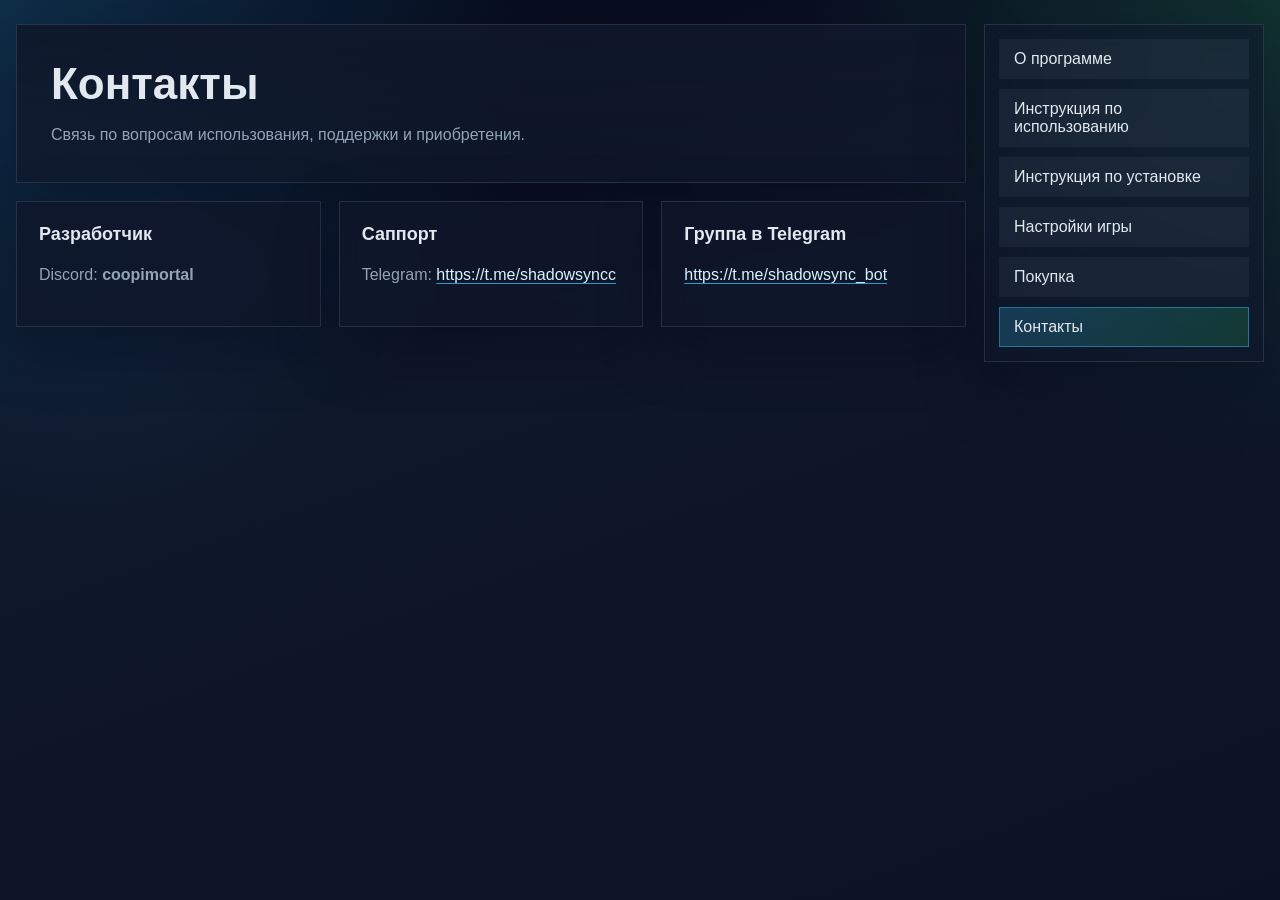
==== contacts.html @ 86889a83 "Add files via upload" ====
<!doctype html>
<html lang="ru">
<head>
  <meta charset="UTF-8" />
  <meta name="viewport" content="width=device-width, initial-scale=1.0" />
  <title>Контакты</title>
  <link rel="stylesheet" href="styles.css" />
</head>
<body>
  <div class="page">
    <div class="container shell">
      <main class="main">
        <section class="hero">
          <h2>Контакты</h2>
          <p>Связь по вопросам использования, поддержки и приобретения.</p>
        </section>

        <section class="grid">
          <article class="card">
            <h3>Разработчик</h3>
            <p>Discord: <strong>coopimortal</strong></p>
          </article>

          <article class="card">
            <h3>Саппорт</h3>
            <p>
              Telegram:
              <a href="https://t.me/shadowsyncc" target="_blank" rel="noopener noreferrer">
                https://t.me/shadowsyncc
              </a>
            </p>
          </article>

          <article class="card">
            <h3>Группа в Telegram</h3>
            <p>
              <a href="https://t.me/shadowsync_bot" target="_blank" rel="noopener noreferrer">
                https://t.me/shadowsync_bot
              </a>
            </p>
          </article>
        </section>
      </main>

      <aside class="sidebar">
        <nav class="nav">
          <a data-page href="index.html">О программе</a>
          <a data-page href="usage.html">Инструкция по использованию</a>
          <a data-page href="install.html">Инструкция по установке</a>
          <a data-page href="game-settings.html">Настройки игры</a>
          <a data-page href="purchase.html">Покупка</a>
          <a data-page href="contacts.html">Контакты</a>
        </nav>
      </aside>
    </div>
  </div>

  <script src="script.js"></script>
</body>
</html>
---- styles.css ----
/* Base layout */
:root {
  --bg: #0f172a;
  --bg-soft: #111c36;
  --card: rgba(15, 23, 42, 0.82);
  --card-border: rgba(148, 163, 184, 0.18);
  --text: #e2e8f0;
  --muted: #94a3b8;
  --accent: #38bdf8;
  --accent-2: #22c55e;
  --shadow: 0 20px 60px rgba(2, 6, 23, 0.35);
}

* {
  box-sizing: border-box;
}

html,
body {
  margin: 0;
  min-height: 100%;
}

body {
  font-family: Arial, Helvetica, sans-serif;
  color: var(--text);
  background:
    radial-gradient(circle at top left, rgba(56, 189, 248, 0.22), transparent 35%),
    radial-gradient(circle at top right, rgba(34, 197, 94, 0.16), transparent 30%),
    linear-gradient(160deg, #020617 0%, var(--bg) 40%, #0b1224 100%);
}

.page {
  min-height: 100vh;
  display: flex;
  flex-direction: column;
}

.container {
  width: min(1600px, calc(100% - 32px));
  margin: 0 auto;
}

.header {
  padding: 24px 0 12px;
}

.brand {
  display: flex;
  align-items: flex-start;
  padding: 18px 22px;
  background: rgba(15, 23, 42, 0.55);
  border: 1px solid var(--card-border);
  box-shadow: var(--shadow);
  backdrop-filter: blur(12px);
}

.brand h1 {
  margin: 0;
  font-size: 22px;
  letter-spacing: 0.02em;
}

.brand p {
  margin: 6px 0 0;
  color: var(--muted);
  font-size: 14px;
}

.shell {
  display: grid;
  grid-template-columns: minmax(0, 1fr) 280px;
  gap: 18px;
  align-items: start;
  padding-bottom: 40px;
  padding-top: 24px;
}

.nav {
  display: flex;
  flex-wrap: wrap;
  gap: 10px;
}

.sidebar {
  position: sticky;
  top: 24px;
}

.sidebar .nav {
  flex-direction: column;
  flex-wrap: nowrap;
  align-items: stretch;
  background: rgba(15, 23, 42, 0.55);
  border: 1px solid var(--card-border);
  padding: 14px;
  box-shadow: var(--shadow);
  backdrop-filter: blur(12px);
}

.nav a {
  text-decoration: none;
  color: var(--text);
  padding: 10px 14px;
  border: 1px solid transparent;
  background: rgba(148, 163, 184, 0.08);
  transition: 0.2s ease;
}

.nav a:hover {
  border-color: rgba(56, 189, 248, 0.5);
  background: rgba(56, 189, 248, 0.12);
}

.nav a.active {
  background: linear-gradient(135deg, rgba(56, 189, 248, 0.22), rgba(34, 197, 94, 0.18));
  border-color: rgba(56, 189, 248, 0.45);
}

.main {
  flex: 1;
  padding: 0px;
}

.hero {
  padding: 34px;
  background: linear-gradient(180deg, rgba(15, 23, 42, 0.92), rgba(15, 23, 42, 0.72));
  border: 1px solid var(--card-border);
  box-shadow: var(--shadow);
}

.hero h2 {
  margin: 0 0 12px;
  font-size: clamp(28px, 4vw, 44px);
}

.hero p {
  margin: 0;
  max-width: 760px;
  color: var(--muted);
  font-size: 16px;
  line-height: 1.7;
}

.grid {
  display: grid;
  grid-template-columns: repeat(3, minmax(0, 1fr));
  gap: 18px;
  margin-top: 18px;
}

.triple-grid {
  display: grid;
  grid-template-columns: repeat(3, minmax(0, 1fr));
  gap: 18px;
  margin-top: 18px;
}

.two-grid {
  display: grid;
  grid-template-columns: repeat(2, minmax(0, 1fr));
  gap: 18px;
  margin-top: 18px;
}

.two-grid .card {
  display: flex;
  flex-direction: column;
}

.card {
  padding: 22px;
  background: var(--card);
  border: 1px solid var(--card-border);
  box-shadow: var(--shadow);
  backdrop-filter: blur(12px);
}

.card h3 {
  margin: 0 0 10px;
  font-size: 18px;
}

.card p,
.card li {
  color: var(--muted);
  line-height: 1.7;
}

.card img {
  width: 100%;
  height: auto;
  display: block;
}

.preview-card {
  display: flex;
  flex-direction: column;
  gap: 14px;
  cursor: pointer;
  text-decoration: none;
  color: inherit;
  transition: transform 0.2s ease, border-color 0.2s ease, background 0.2s ease;
}

.preview-card .thumb {
  width: 100%;
  aspect-ratio: 16 / 9;
  object-fit: cover;
  border: 1px solid rgba(148, 163, 184, 0.18);
  box-shadow: 0 12px 30px rgba(2, 6, 23, 0.25);
}

.preview-card .meta {
  display: flex;
  flex-direction: column;
  gap: 8px;
}

.preview-card:hover {
  transform: translateY(-2px);
  border-color: rgba(56, 189, 248, 0.45);
}

.preview-card:focus-visible {
  outline: 2px solid var(--accent);
  outline-offset: 3px;
}

.buy-button {
  width: 100%;
  margin-top: auto;
  padding: 12px 16px;
  border: 1px solid rgba(56, 189, 248, 0.45);
  border-radius: 0;
  background: linear-gradient(135deg, rgba(56, 189, 248, 0.22), rgba(34, 197, 94, 0.18));
  color: var(--text);
  cursor: pointer;
  font: inherit;
  transition: transform 0.2s ease, background 0.2s ease, border-color 0.2s ease;
}

.buy-button:hover {
  transform: translateY(-1px);
  border-color: rgba(56, 189, 248, 0.7);
  background: linear-gradient(135deg, rgba(56, 189, 248, 0.3), rgba(34, 197, 94, 0.24));
}

.modal-backdrop {
  position: fixed;
  inset: 0;
  display: none;
  align-items: center;
  justify-content: center;
  padding: 20px;
  background: rgba(2, 6, 23, 0.72);
  backdrop-filter: blur(8px);
  z-index: 1000;
}

.modal-backdrop.open {
  display: flex;
}

.modal {
  position: relative;
  width: min(860px, 100%);
  padding: 24px;
  background: linear-gradient(180deg, rgba(15, 23, 42, 0.98), rgba(15, 23, 42, 0.92));
  border: 1px solid rgba(148, 163, 184, 0.22);
  box-shadow: var(--shadow);
}

.modal h3 {
  margin-top: 0;
}

.modal-close {
  position: absolute;
  top: 14px;
  right: 14px;
  width: 38px;
  height: 38px;
  border: 0;
  border-radius: 50%;
  background: rgba(148, 163, 184, 0.12);
  color: var(--text);
  font-size: 22px;
  cursor: pointer;
}

.payment-link {
  text-decoration: none;
  color: inherit;
}

.payment-link:hover {
  border-color: rgba(56, 189, 248, 0.45);
}

.card ul {
  margin: 0;
  padding-left: 18px;
}

.steps {
  display: grid;
  gap: 14px;
  margin-top: 18px;
}

.step {
  display: flex;
  gap: 14px;
  align-items: flex-start;
  padding: 18px 20px;
  background: rgba(148, 163, 184, 0.08);
  border: 1px solid rgba(148, 163, 184, 0.12);
}

.badge {
  flex: 0 0 auto;
  display: inline-flex;
  align-items: center;
  justify-content: center;
  width: 34px;
  height: 34px;
  border-radius: 50%;
  background: linear-gradient(135deg, var(--accent), var(--accent-2));
  color: #00111f;
  font-weight: 700;
}

.footer {
  padding: 0 0 24px;
  color: var(--muted);
  text-align: center;
  font-size: 14px;
}

.note {
    margin-top: 18px;
    padding: 25px 16px;
    border-left: 4px solid #ff0a28;
    background: rgb(255 10 10 / 27%);
    color: #ffffff;
}

.main a {
  color: #d8f3ff;
  text-decoration: underline;
  text-decoration-color: rgba(56, 189, 248, 0.8);
  text-underline-offset: 3px;
}

.main a:hover {
  color: var(--accent);
}

.usage-page img {
  width: 285px;
  max-width: 100%;
  height: auto;
}

@media (max-width: 860px) {
  .brand {
    flex-direction: column;
  }

  .shell {
    grid-template-columns: 1fr;
  }

  .sidebar {
    position: static;
  }

  .grid {
    grid-template-columns: 1fr;
  }

  .triple-grid {
    grid-template-columns: 1fr;
  }

  .two-grid {
    grid-template-columns: 1fr;
  }
}
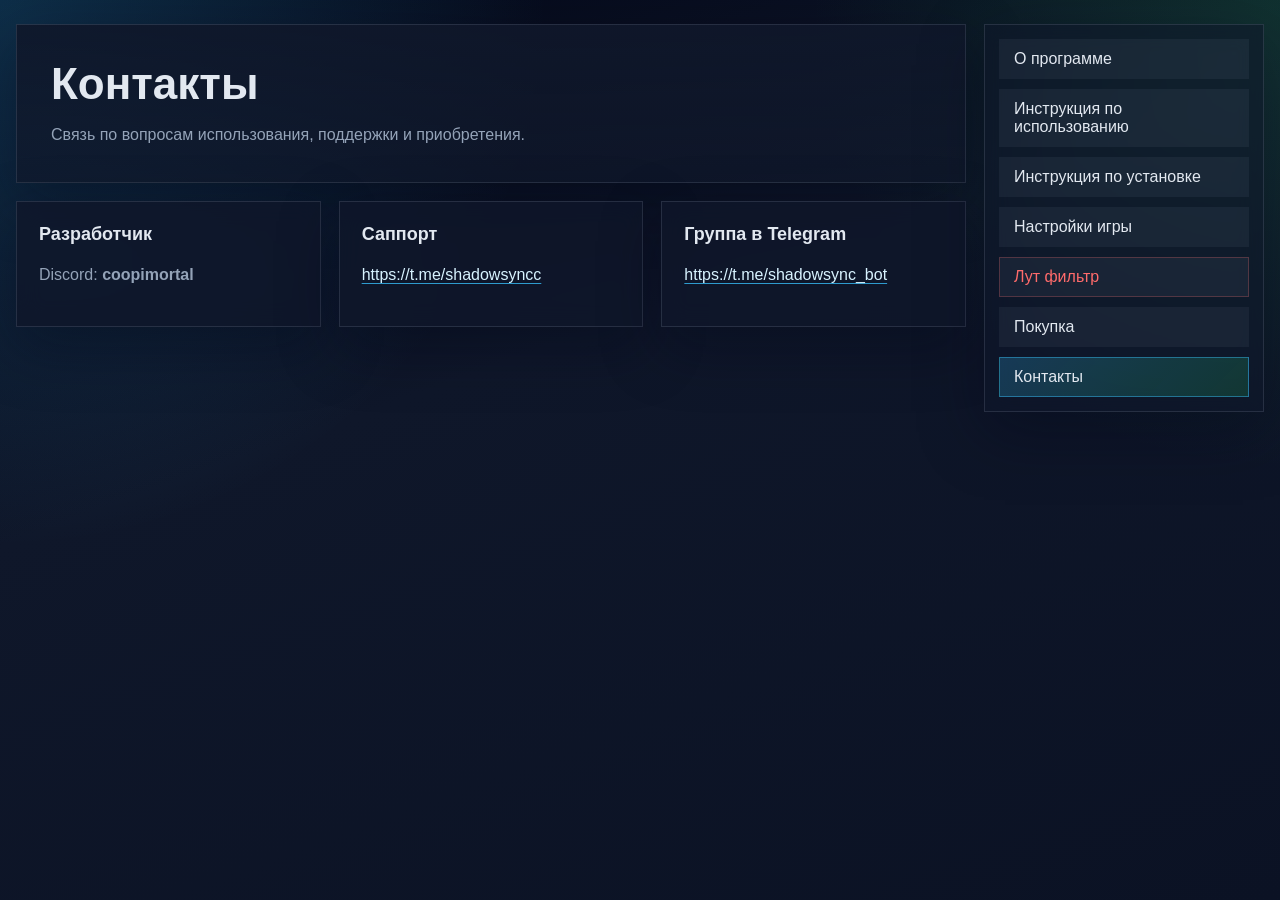
==== commit 2b0754a6: "Add files via upload" ====
--- a/contacts.html
+++ b/contacts.html
@@ -20,24 +20,13 @@
             <h3>Разработчик</h3>
             <p>Discord: <strong>coopimortal</strong></p>
           </article>
-
           <article class="card">
             <h3>Саппорт</h3>
-            <p>
-              Telegram:
-              <a href="https://t.me/shadowsyncc" target="_blank" rel="noopener noreferrer">
-                https://t.me/shadowsyncc
-              </a>
-            </p>
+            <p><a href="https://t.me/shadowsyncc" target="_blank" rel="noopener noreferrer">https://t.me/shadowsyncc</a></p>
           </article>
-
           <article class="card">
             <h3>Группа в Telegram</h3>
-            <p>
-              <a href="https://t.me/shadowsync_bot" target="_blank" rel="noopener noreferrer">
-                https://t.me/shadowsync_bot
-              </a>
-            </p>
+            <p><a href="https://t.me/shadowsync_bot" target="_blank" rel="noopener noreferrer">https://t.me/shadowsync_bot</a></p>
           </article>
         </section>
       </main>
@@ -48,6 +37,7 @@
           <a data-page href="usage.html">Инструкция по использованию</a>
           <a data-page href="install.html">Инструкция по установке</a>
           <a data-page href="game-settings.html">Настройки игры</a>
+          <a data-page href="loot-filter.html" class="nav-red">Лут фильтр</a>
           <a data-page href="purchase.html">Покупка</a>
           <a data-page href="contacts.html">Контакты</a>
         </nav>
--- a/styles.css
+++ b/styles.css
@@ -115,6 +115,22 @@
 .nav a.active {
   background: linear-gradient(135deg, rgba(56, 189, 248, 0.22), rgba(34, 197, 94, 0.18));
   border-color: rgba(56, 189, 248, 0.45);
+}
+
+.nav a.nav-red {
+  color: #ff6b6b;
+  border-color: rgba(255, 107, 107, 0.25);
+}
+
+.nav a.nav-red:hover {
+  background: rgba(255, 107, 107, 0.12);
+  border-color: rgba(255, 107, 107, 0.55);
+}
+
+.nav a.nav-red.active {
+  color: #fff;
+  background: linear-gradient(135deg, rgba(255, 107, 107, 0.25), rgba(255, 107, 107, 0.12));
+  border-color: rgba(255, 107, 107, 0.75);
 }
 
 .main {
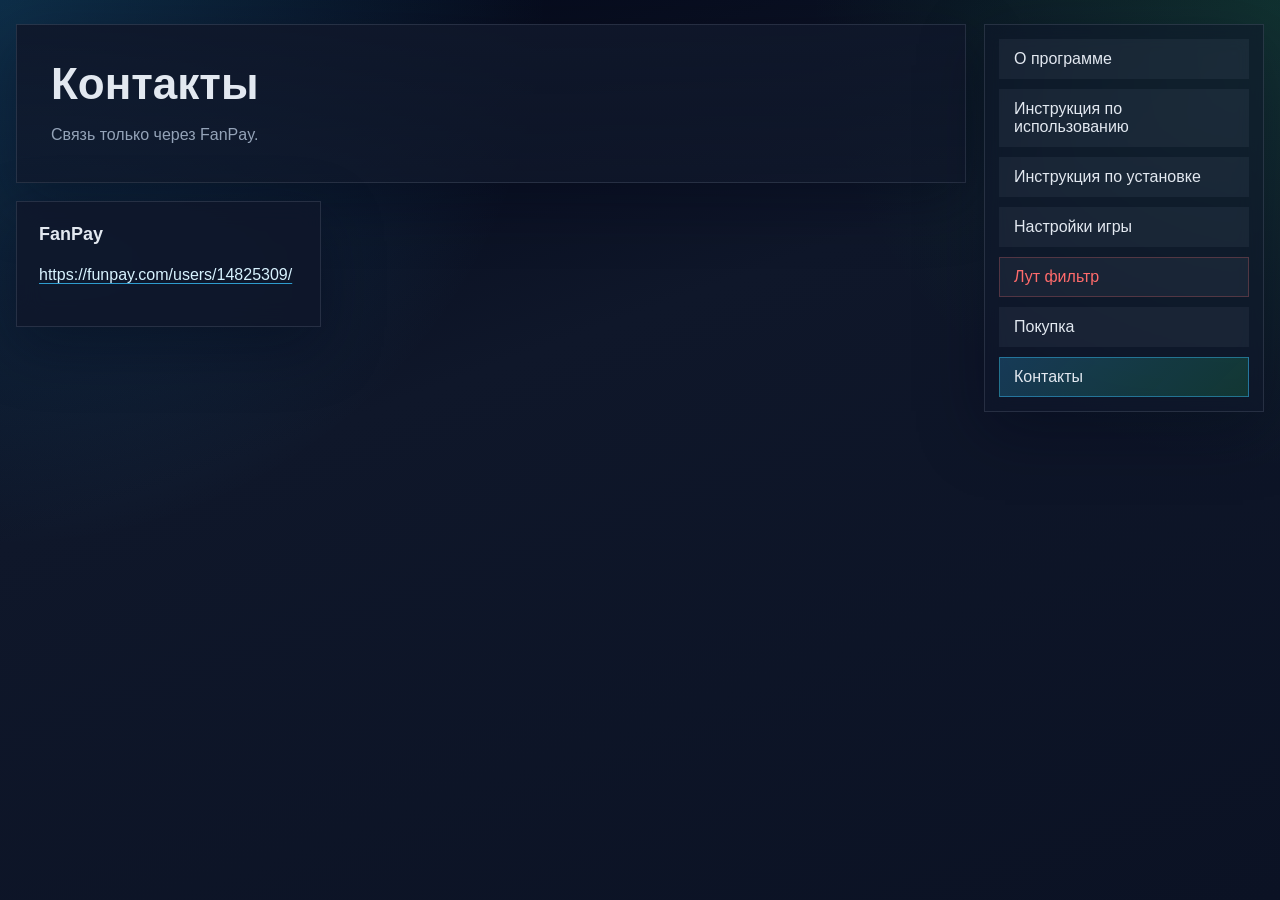
==== commit be382785: "Add files via upload" ====
--- a/contacts.html
+++ b/contacts.html
@@ -12,21 +12,17 @@
       <main class="main">
         <section class="hero">
           <h2>Контакты</h2>
-          <p>Связь по вопросам использования, поддержки и приобретения.</p>
+          <p>Связь только через FanPay.</p>
         </section>
 
         <section class="grid">
           <article class="card">
-            <h3>Разработчик</h3>
-            <p>Discord: <strong>coopimortal</strong></p>
-          </article>
-          <article class="card">
-            <h3>Саппорт</h3>
-            <p><a href="https://t.me/shadowsyncc" target="_blank" rel="noopener noreferrer">https://t.me/shadowsyncc</a></p>
-          </article>
-          <article class="card">
-            <h3>Группа в Telegram</h3>
-            <p><a href="https://t.me/shadowsync_bot" target="_blank" rel="noopener noreferrer">https://t.me/shadowsync_bot</a></p>
+            <h3>FanPay</h3>
+            <p>
+              <a href="https://funpay.com/users/14825309/" target="_blank" rel="noopener noreferrer">
+                https://funpay.com/users/14825309/
+              </a>
+            </p>
           </article>
         </section>
       </main>
